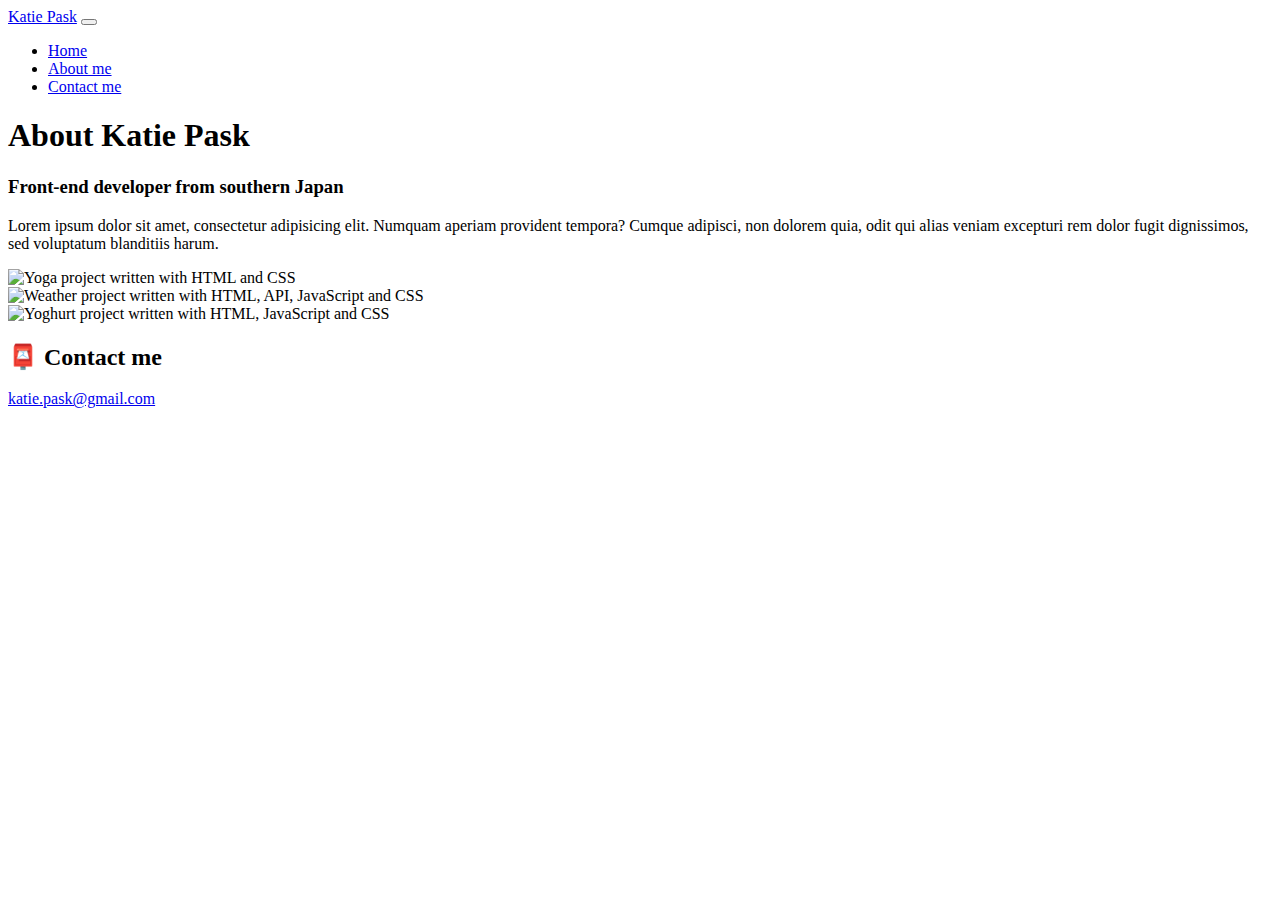
==== about.html @ 1fe474e4 "Initial upload" ====
<!DOCTYPE html>
<html lang="en">
  <head>
    <meta charset="UTF-8" />
    <meta http-equiv="X-UA-Compatible" content="IE=edge" />
    <meta name="viewport" content="width=device-width, initial-scale=1.0" />
    <meta
      name="description"
      content="About Katie Pask -- front end developer skilled in HTML, CSS and JavaScript"
    />

    <title>About Me // Katie Pask - front end developer</title>

    <link
      href="https://cdn.jsdelivr.net/npm/bootstrap@5.1.1/dist/css/bootstrap.min.css"
      rel="stylesheet"
      integrity="sha384-F3w7mX95PdgyTmZZMECAngseQB83DfGTowi0iMjiWaeVhAn4FJkqJByhZMI3AhiU"
      crossorigin="anonymous"
    />

    <script
      src="https://cdn.jsdelivr.net/npm/bootstrap@5.1.1/dist/js/bootstrap.bundle.min.js"
      integrity="sha384-/bQdsTh/da6pkI1MST/rWKFNjaCP5gBSY4sEBT38Q/9RBh9AH40zEOg7Hlq2THRZ"
      crossorigin="anonymous"
    ></script>

    <link rel="stylesheet" href="style.css" />
  </head>

  <body>
    <nav class="navbar navbar-expand-lg navbar-light bg-light fixed-top">
      <div class="container">
        <a class="navbar-brand" href="index.html">Katie Pask</a>
        <button
          class="navbar-toggler"
          type="button"
          data-bs-toggle="collapse"
          data-bs-target="#navbarNav"
          aria-controls="navbarNav"
          aria-expanded="false"
          aria-label="Toggle navigation"
        >
          <span class="navbar-toggler-icon"></span>
        </button>
        <div class="collapse navbar-collapse" id="navbarNav">
          <ul class="navbar-nav">
            <li class="nav-item">
              <a class="nav-link" aria-current="page" href="index.html">Home</a>
            </li>
            <li class="nav-item">
              <a class="nav-link active" href="about.html">About me</a>
            </li>
            <li class="nav-item">
              <a class="nav-link" href="about.html#contact">Contact me</a>
            </li>
          </ul>
        </div>
      </div>
    </nav>
    <h1 class="text-center">About Katie Pask</h1>
    <h3 class="text-center">Front-end developer from southern Japan</h3>
    <div class="about-paragraphs text-center">
      <p>
        Lorem ipsum dolor sit amet, consectetur adipisicing elit. Numquam
        aperiam provident tempora? Cumque adipisci, non dolorem quia, odit qui
        alias veniam excepturi rem dolor fugit dignissimos, sed voluptatum
        blanditiis harum.
      </p>
    </div>
    <div class="container">
      <div class="row">
        <div class="col-sm-4">
          <img
            src="images/yoga.png"
            alt="Yoga project written with HTML and CSS"
            class="img-fluid p-2 shadow rounded"
          />
        </div>
        <div class="col-sm-4">
          <img
            src="images/weather.png"
            alt="Weather project written with HTML, API, JavaScript and CSS"
            class="img-fluid p-2 shadow rounded"
          />
        </div>
        <div class="col-sm-4">
          <img
            src="images/yogurt.png"
            alt="Yoghurt project written with HTML, JavaScript and CSS"
            class="img-fluid p-2 shadow rounded"
          />
        </div>
      </div>
    </div>
    <div id="contact" class="mt-5">
      <h2 class="text-center">📮 Contact me</h2>
      <a href="mailto:katie.pask@gmail.com" class="email-link">
        katie.pask@gmail.com</a
      >
    </div>
  </body>
</html>
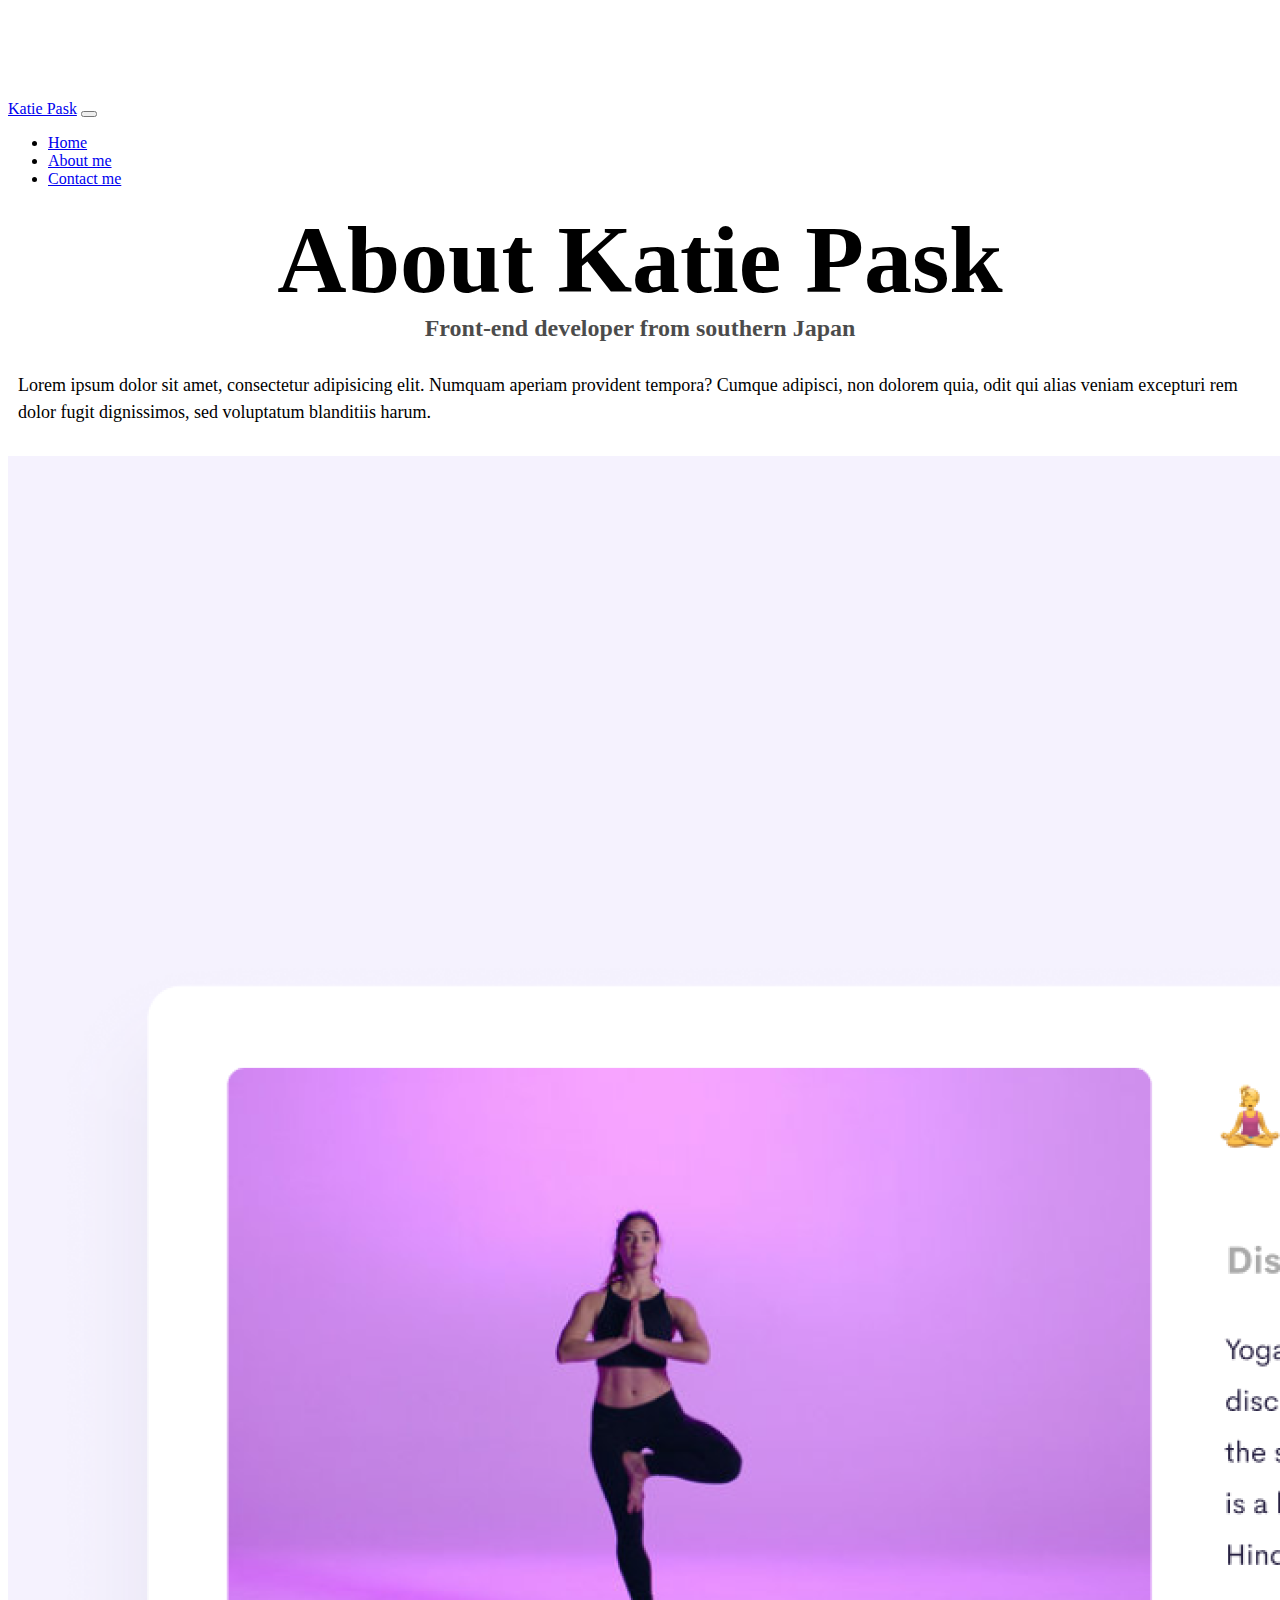
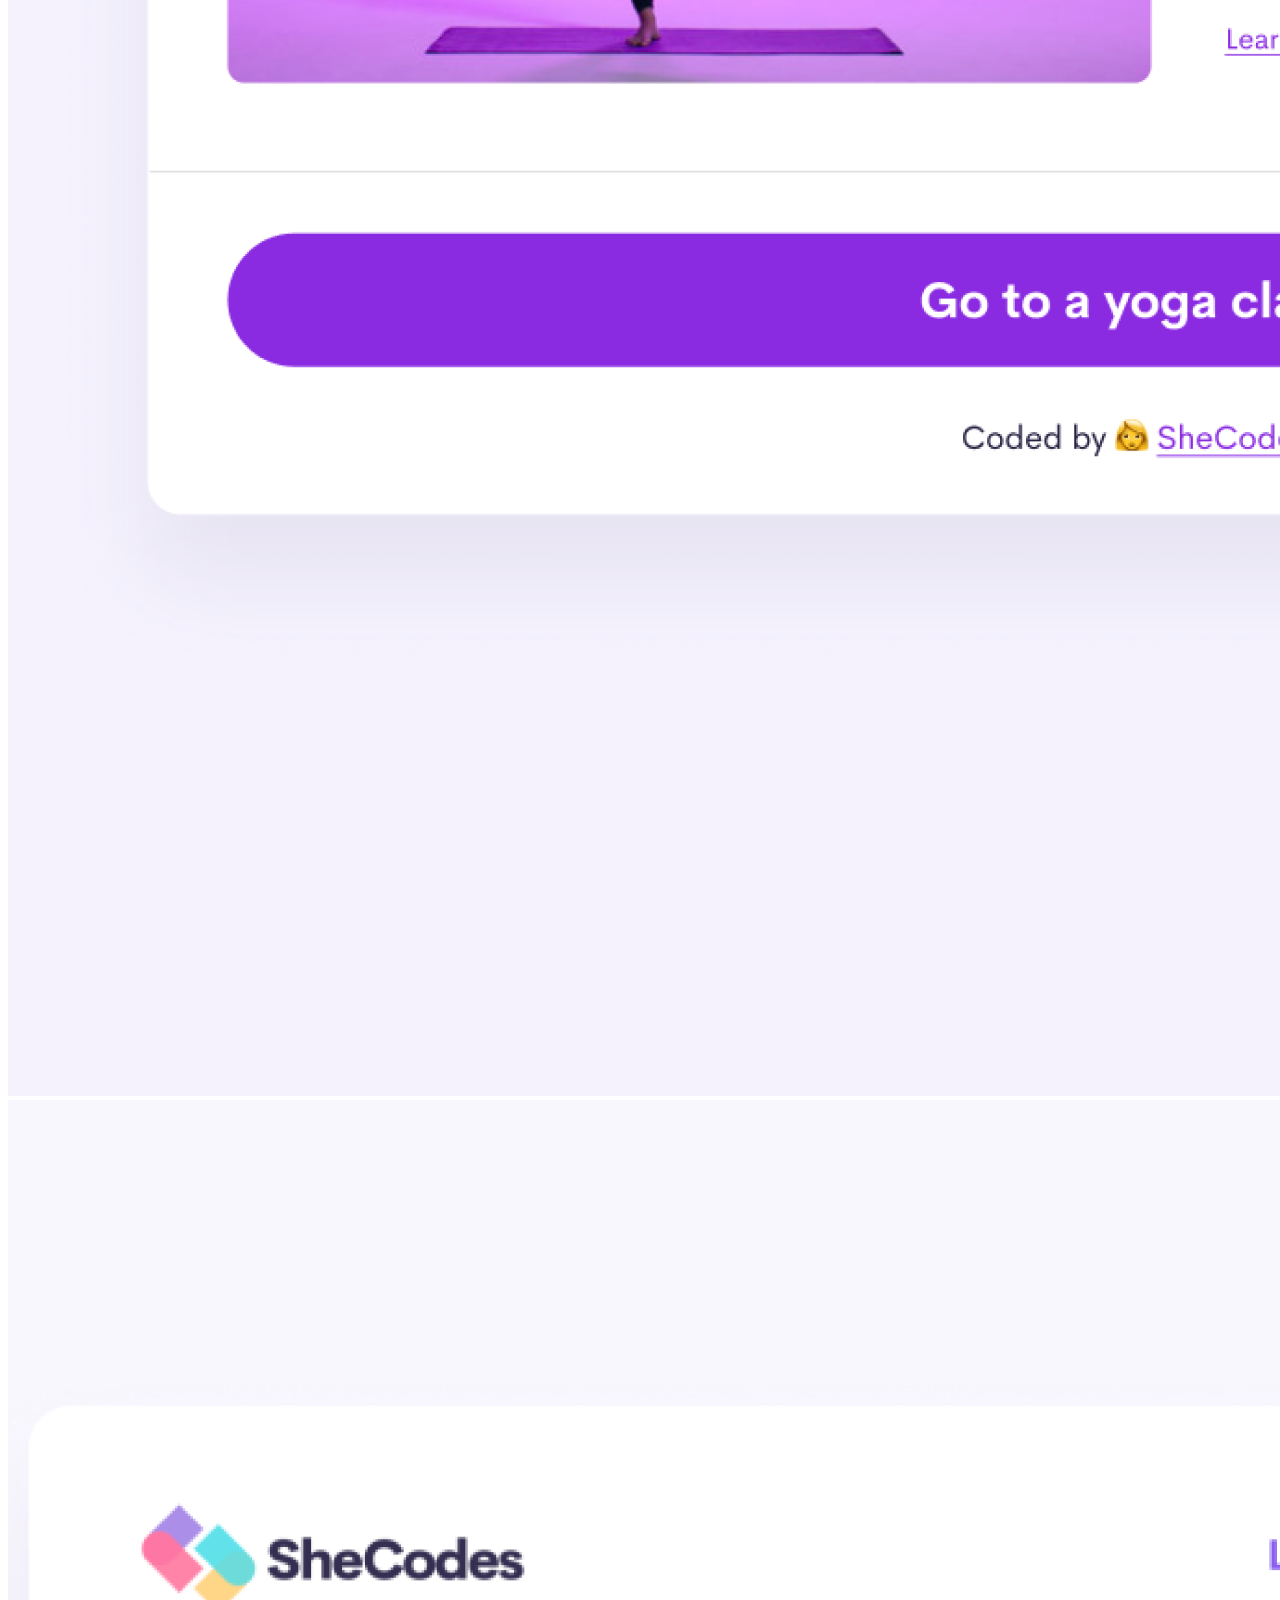
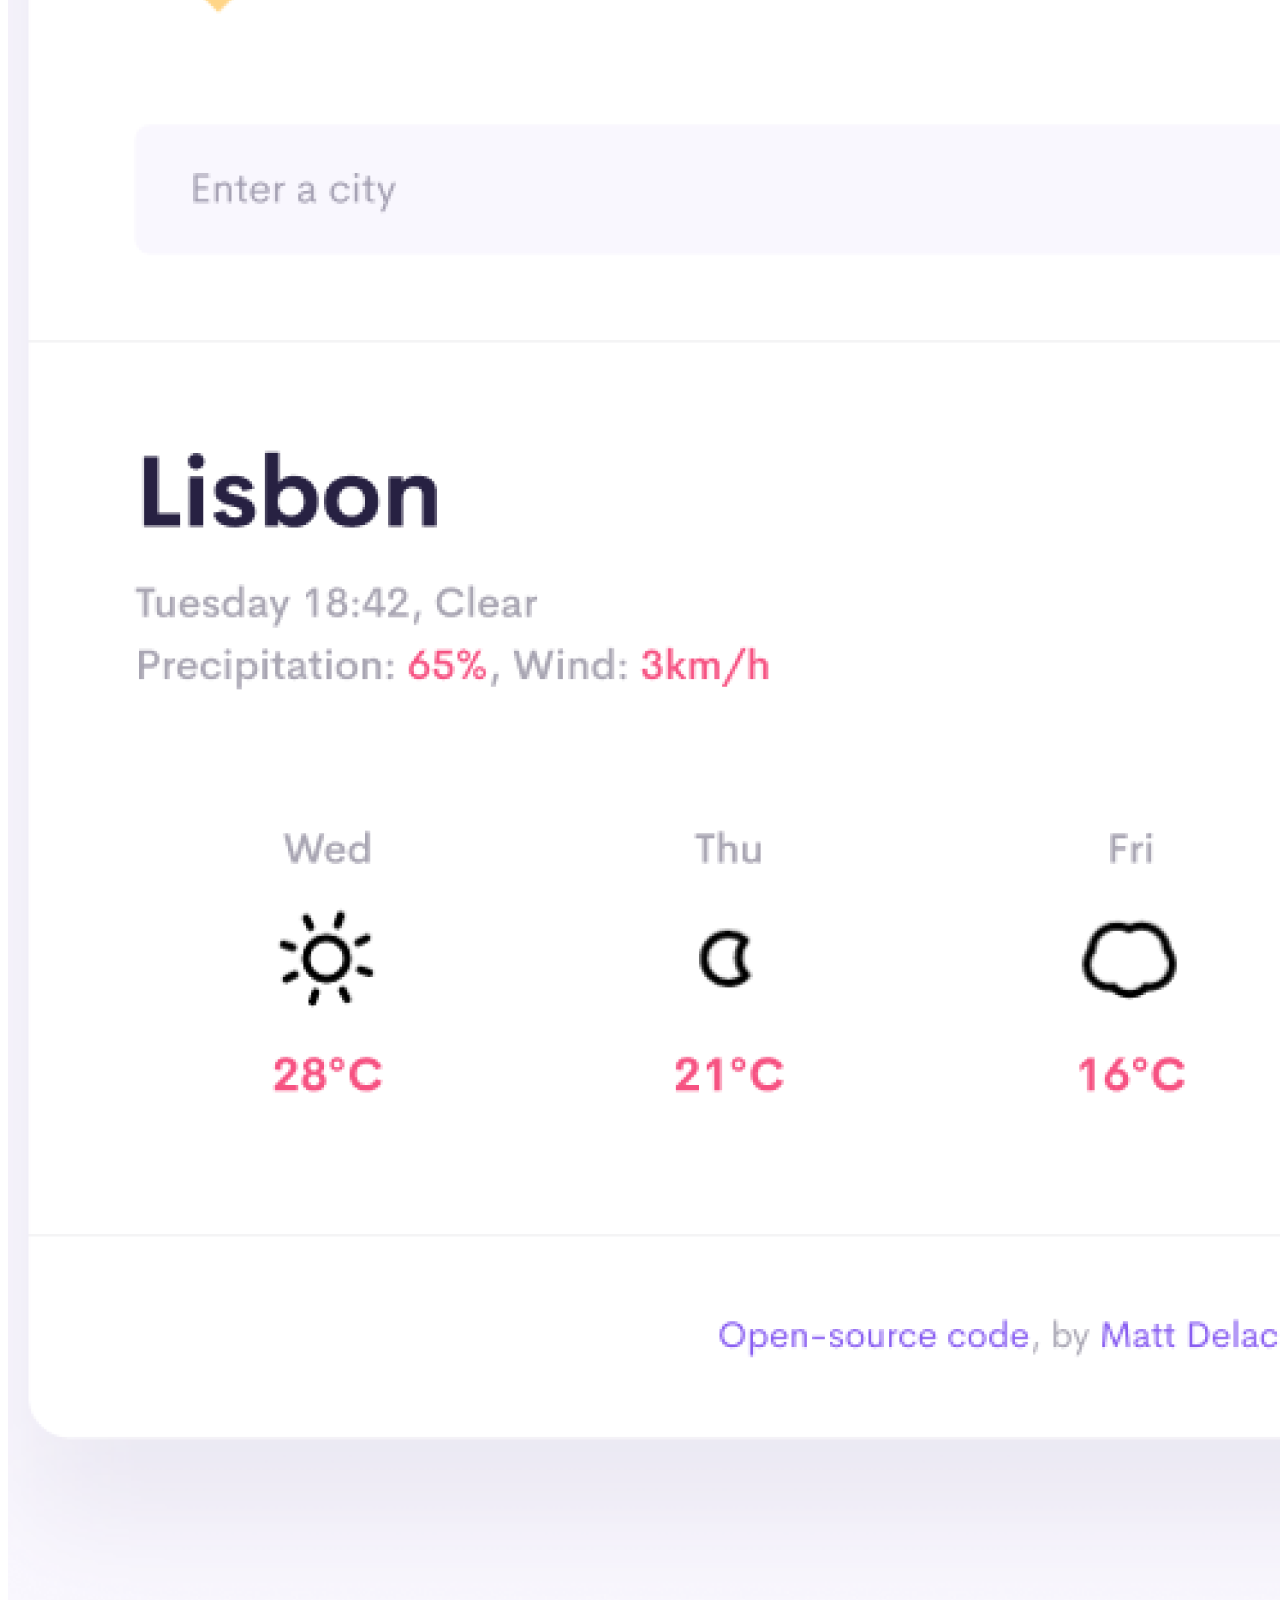
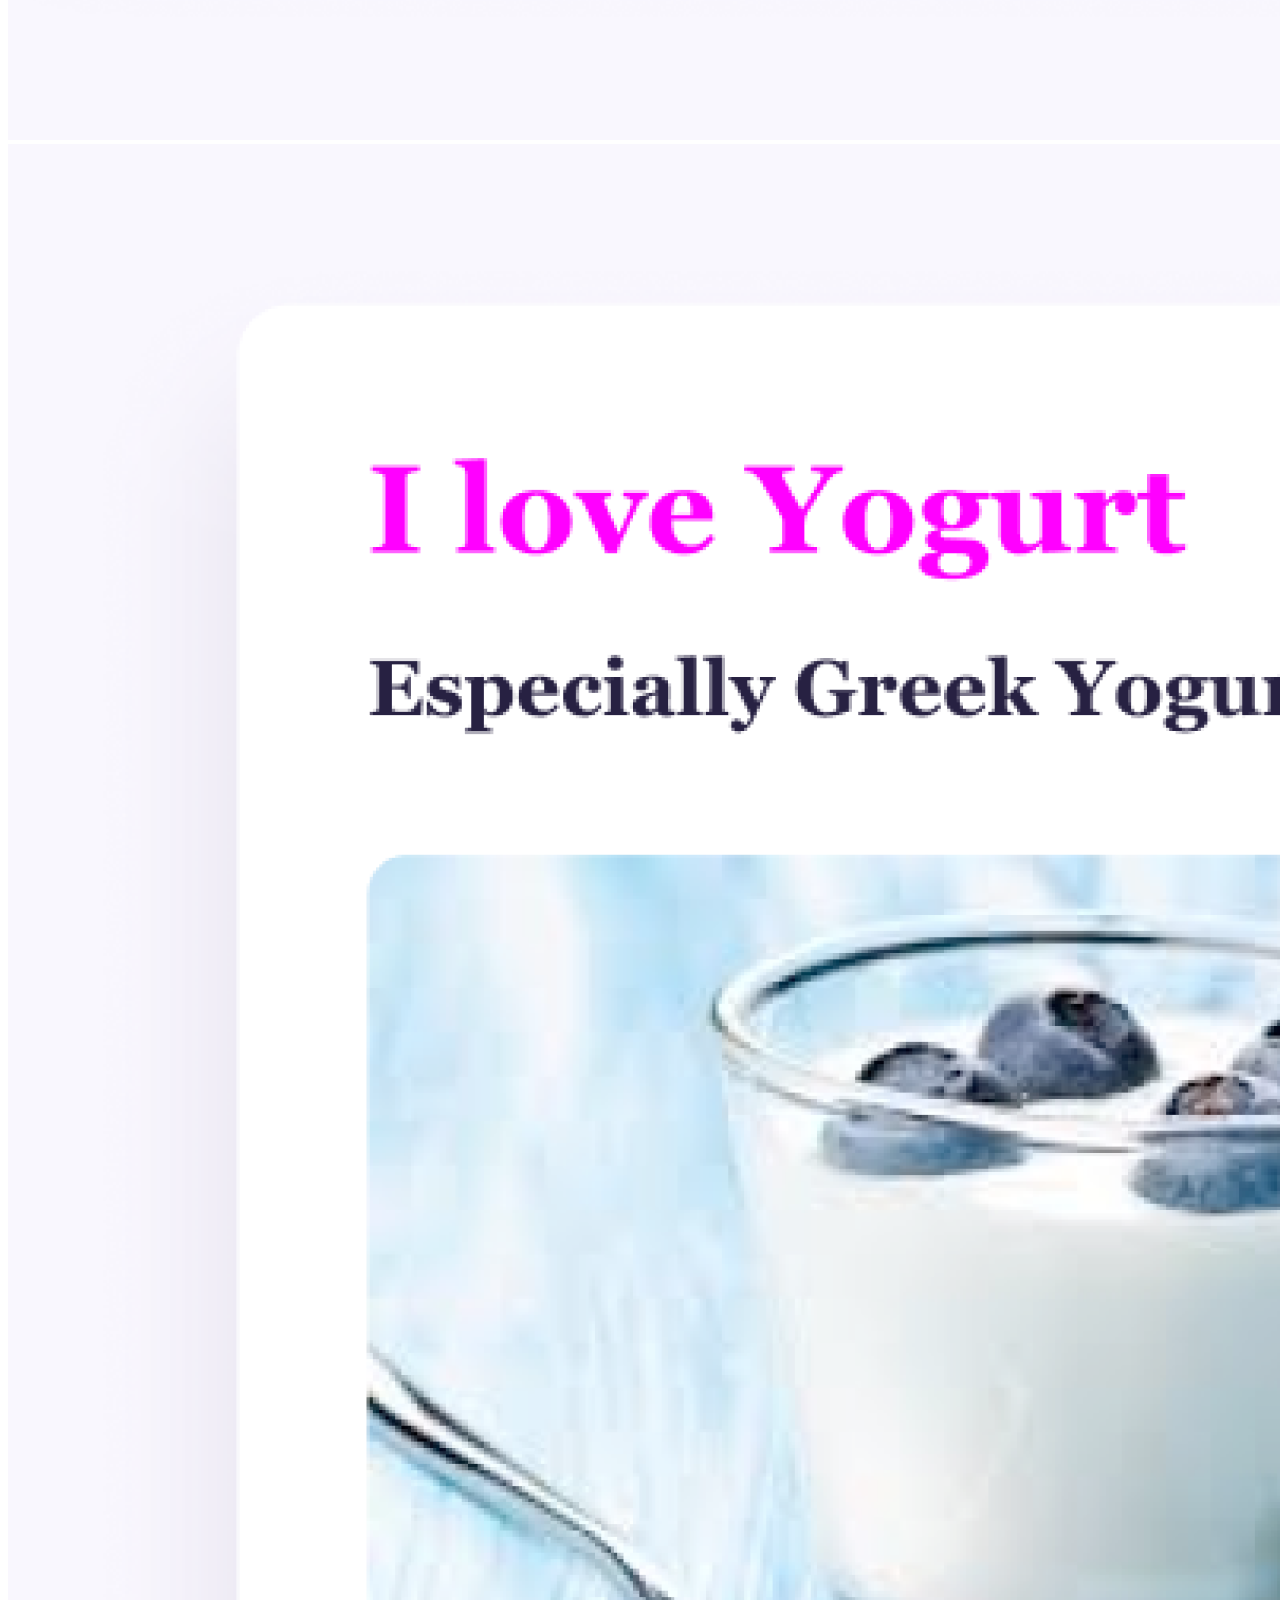
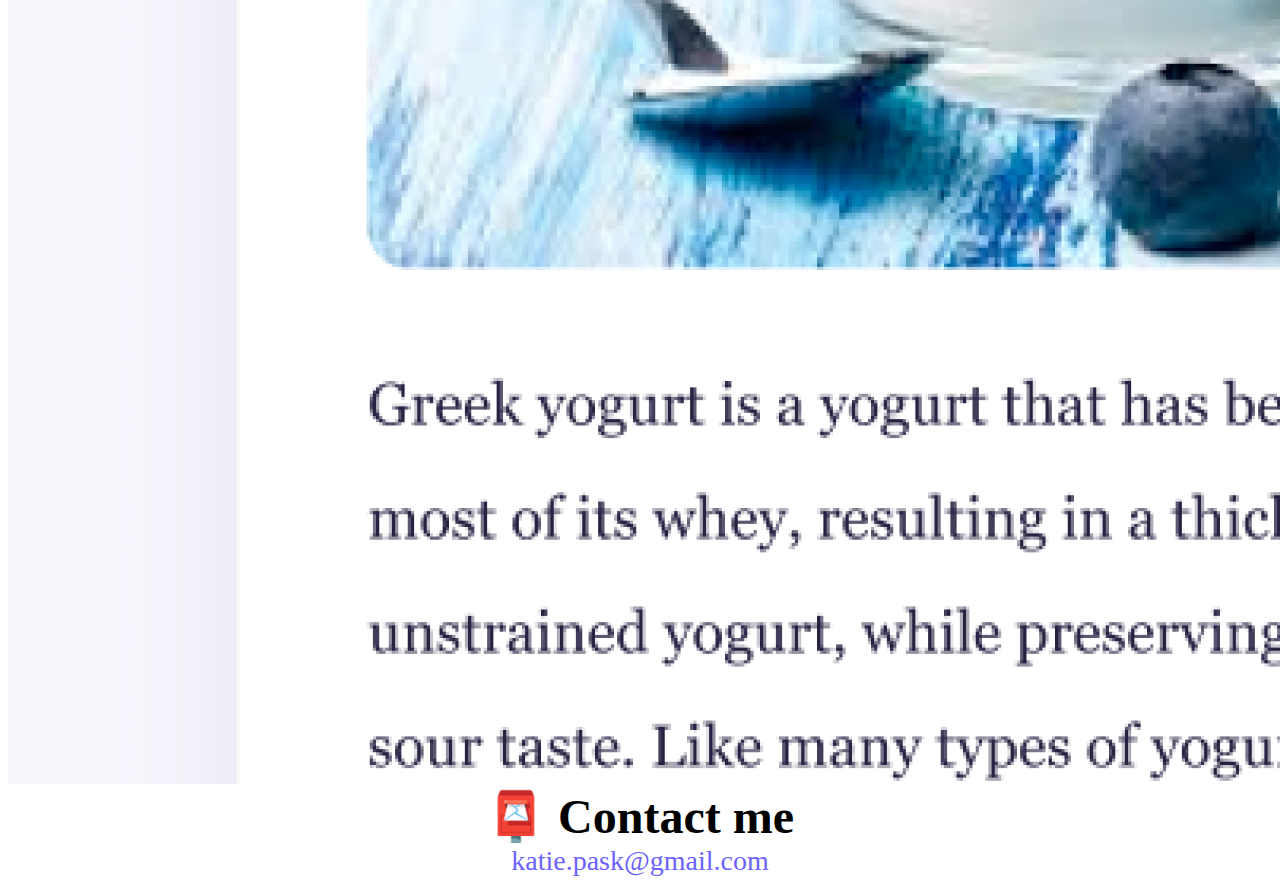
==== commit f3df2148: "added images" ====
--- a/about.html
+++ b/about.html
@@ -24,7 +24,7 @@
       crossorigin="anonymous"
     ></script>
 
-    <link rel="stylesheet" href="style.css" />
+    <link rel="stylesheet" href="src/style.css" />
   </head>
 
   <body>
--- a/src/style.css
+++ b/src/style.css
@@ -0,0 +1,94 @@
+:root {
+  --primary-color: #6c63ff;
+  --secondary-color: #f5f2fe;
+  --box-shadow: 0 5px 10px rgba(0, 0, 0, 0.3);
+}
+
+body {
+  margin-top: 100px;
+}
+
+h1,
+h2,
+h3 {
+  text-align: center;
+  margin: 0;
+}
+
+h1 {
+  font-size: 96px;
+}
+
+h2 {
+  font-size: 48px;
+}
+
+h3 {
+  font-size: 24px;
+  opacity: 0.7;
+}
+
+p {
+  border-radius: 4px;
+  font-size: 18px;
+  line-height: 1.5;
+}
+
+.left-align {
+  text-align: left;
+}
+
+.navigation-links {
+  display: flex;
+  margin-top: 40px;
+  justify-content: center;
+}
+
+.navigation-links a {
+  margin: 20px;
+}
+
+.primary-link {
+  border-radius: 4px;
+  padding: 20px 15px;
+  text-decoration: none;
+  text-transform: capitalize;
+  background: var(--primary-color);
+  box-shadow: var(--box-shadow);
+  color: var(--secondary-color);
+}
+
+.secondary-link {
+  border-radius: 4px;
+  padding: 20px 15px;
+  text-decoration: none;
+  text-transform: capitalize;
+  color: var(--primary-color);
+  border: 1px solid var(--primary-color);
+}
+
+.homepage-link {
+  color: var(--primary-color);
+  text-align: center;
+  display: block;
+}
+
+.about-paragraphs {
+  margin: 30px 0;
+}
+
+.about-paragraphs p {
+  margin: 10px;
+}
+
+.email-link {
+  display: flex;
+  justify-content: center;
+  color: var(--primary-color);
+  font-size: 28px;
+  text-decoration: none;
+}
+
+.email-link:hover {
+  text-decoration: underline;
+}
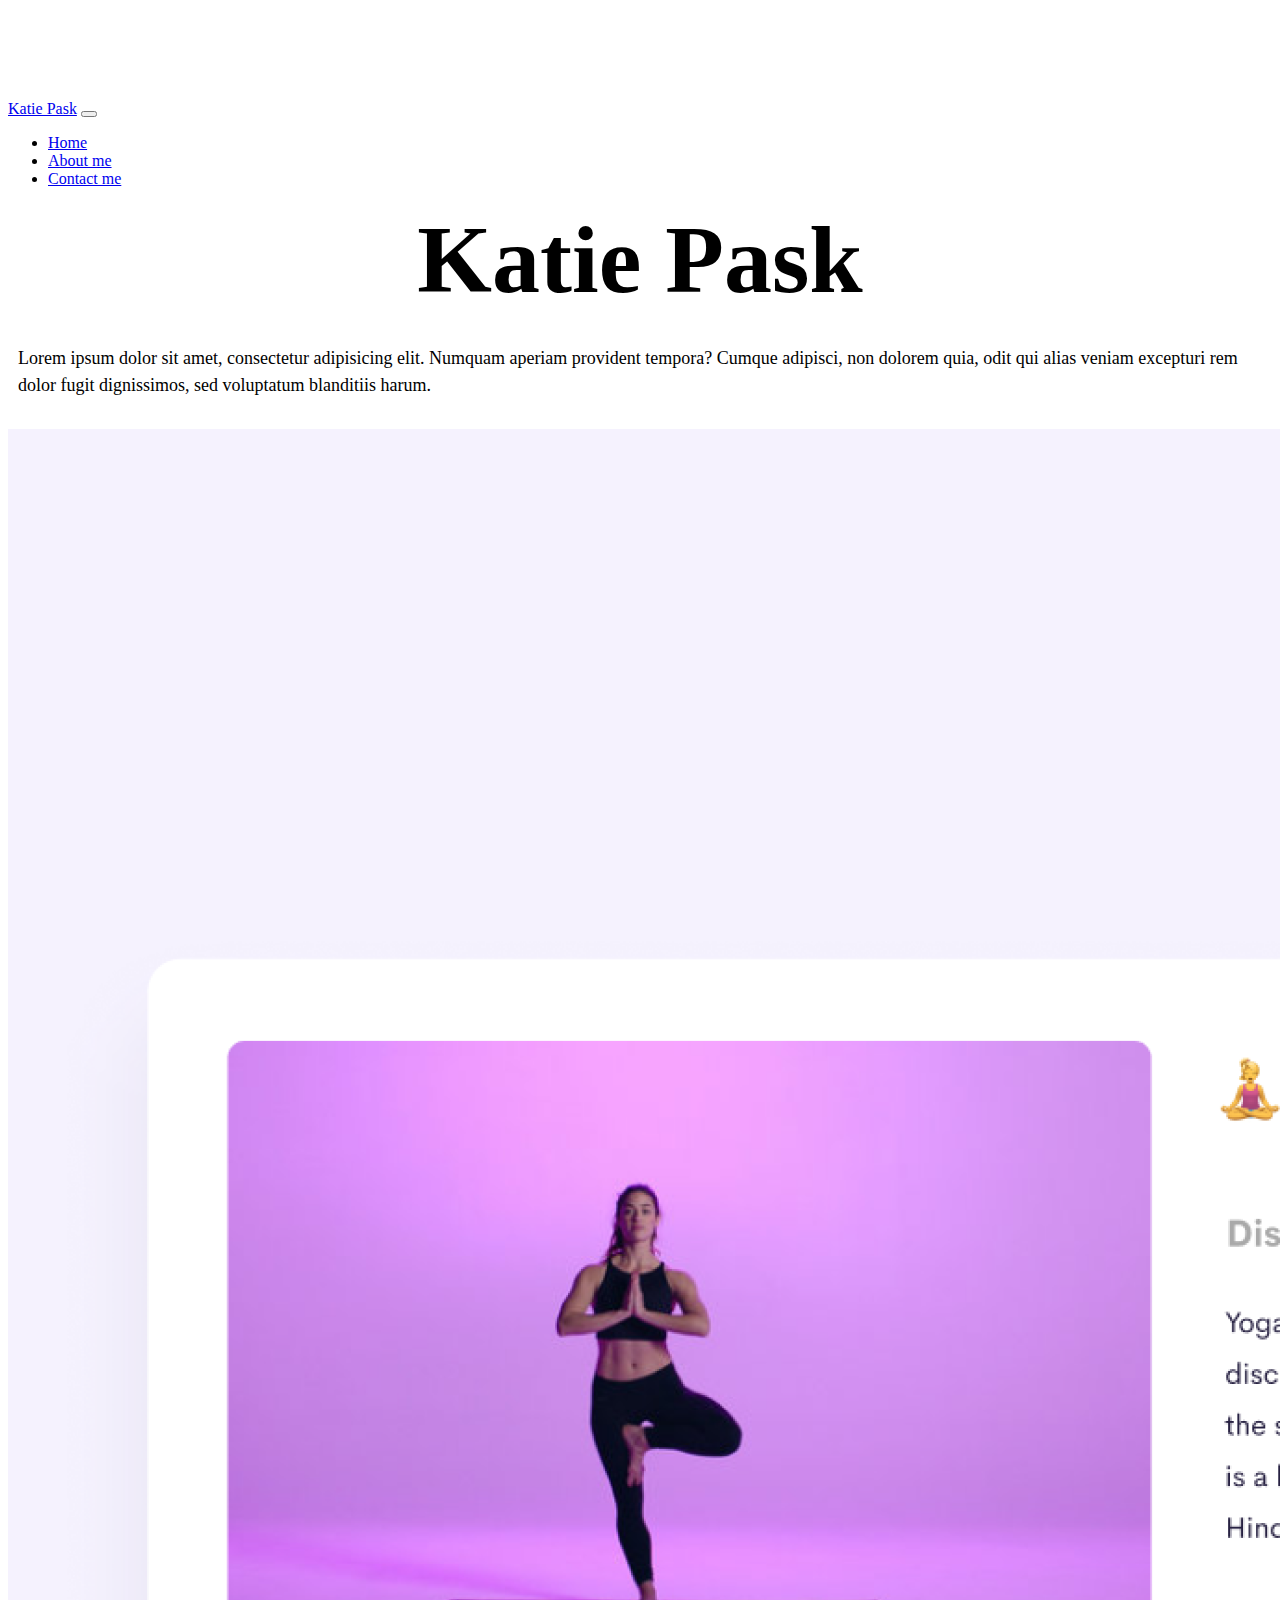
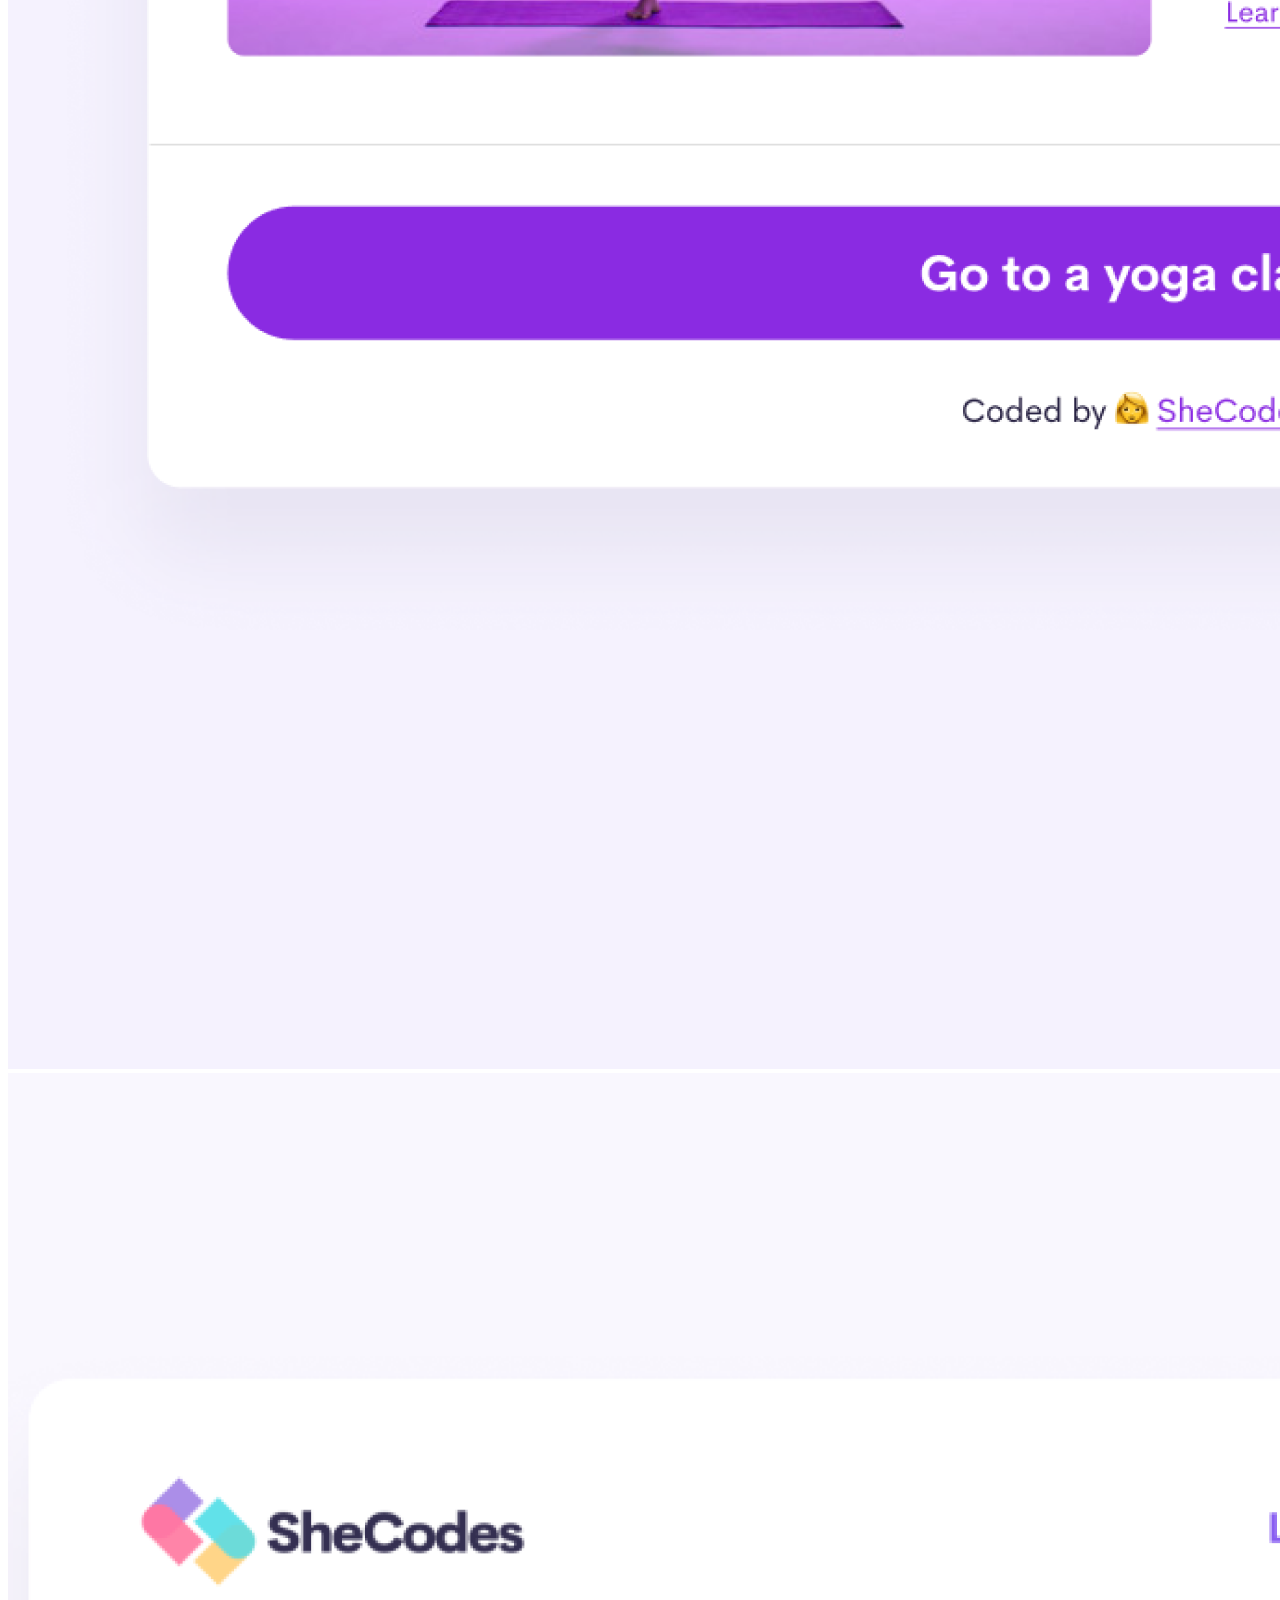
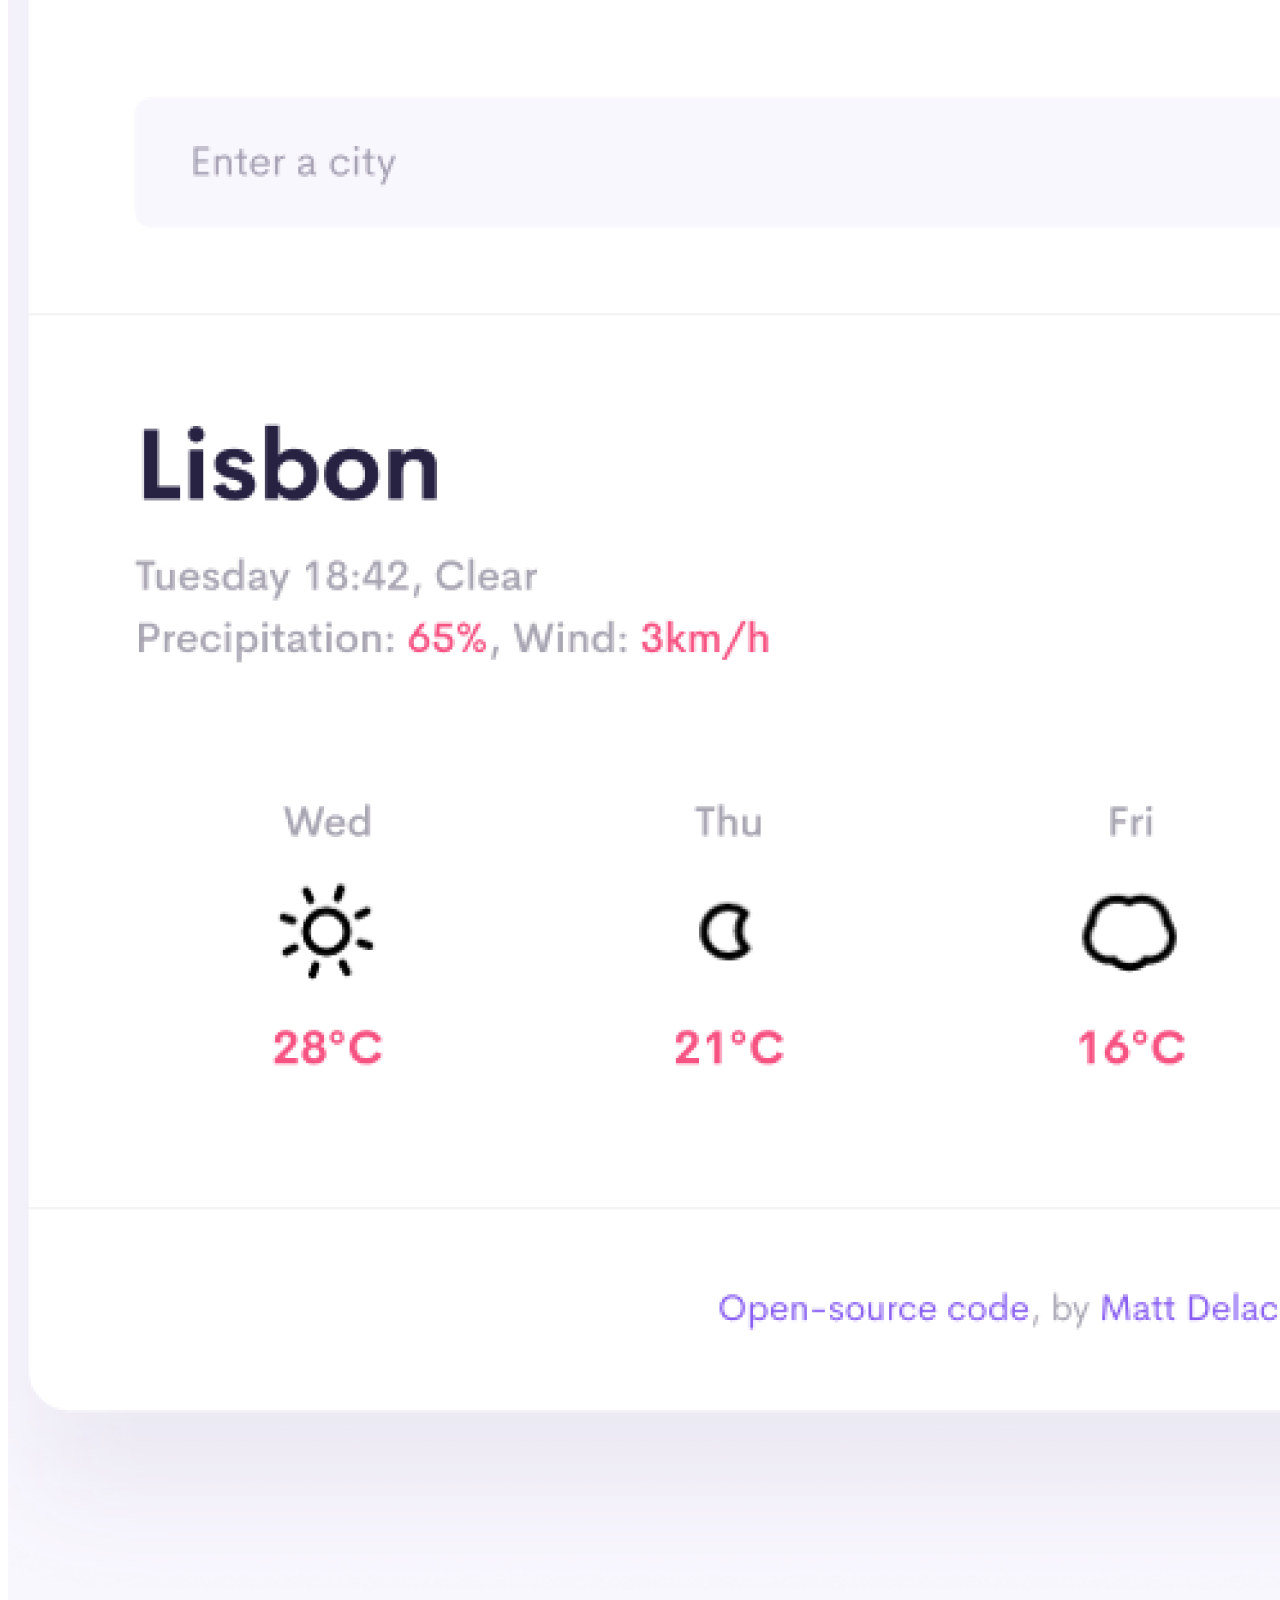
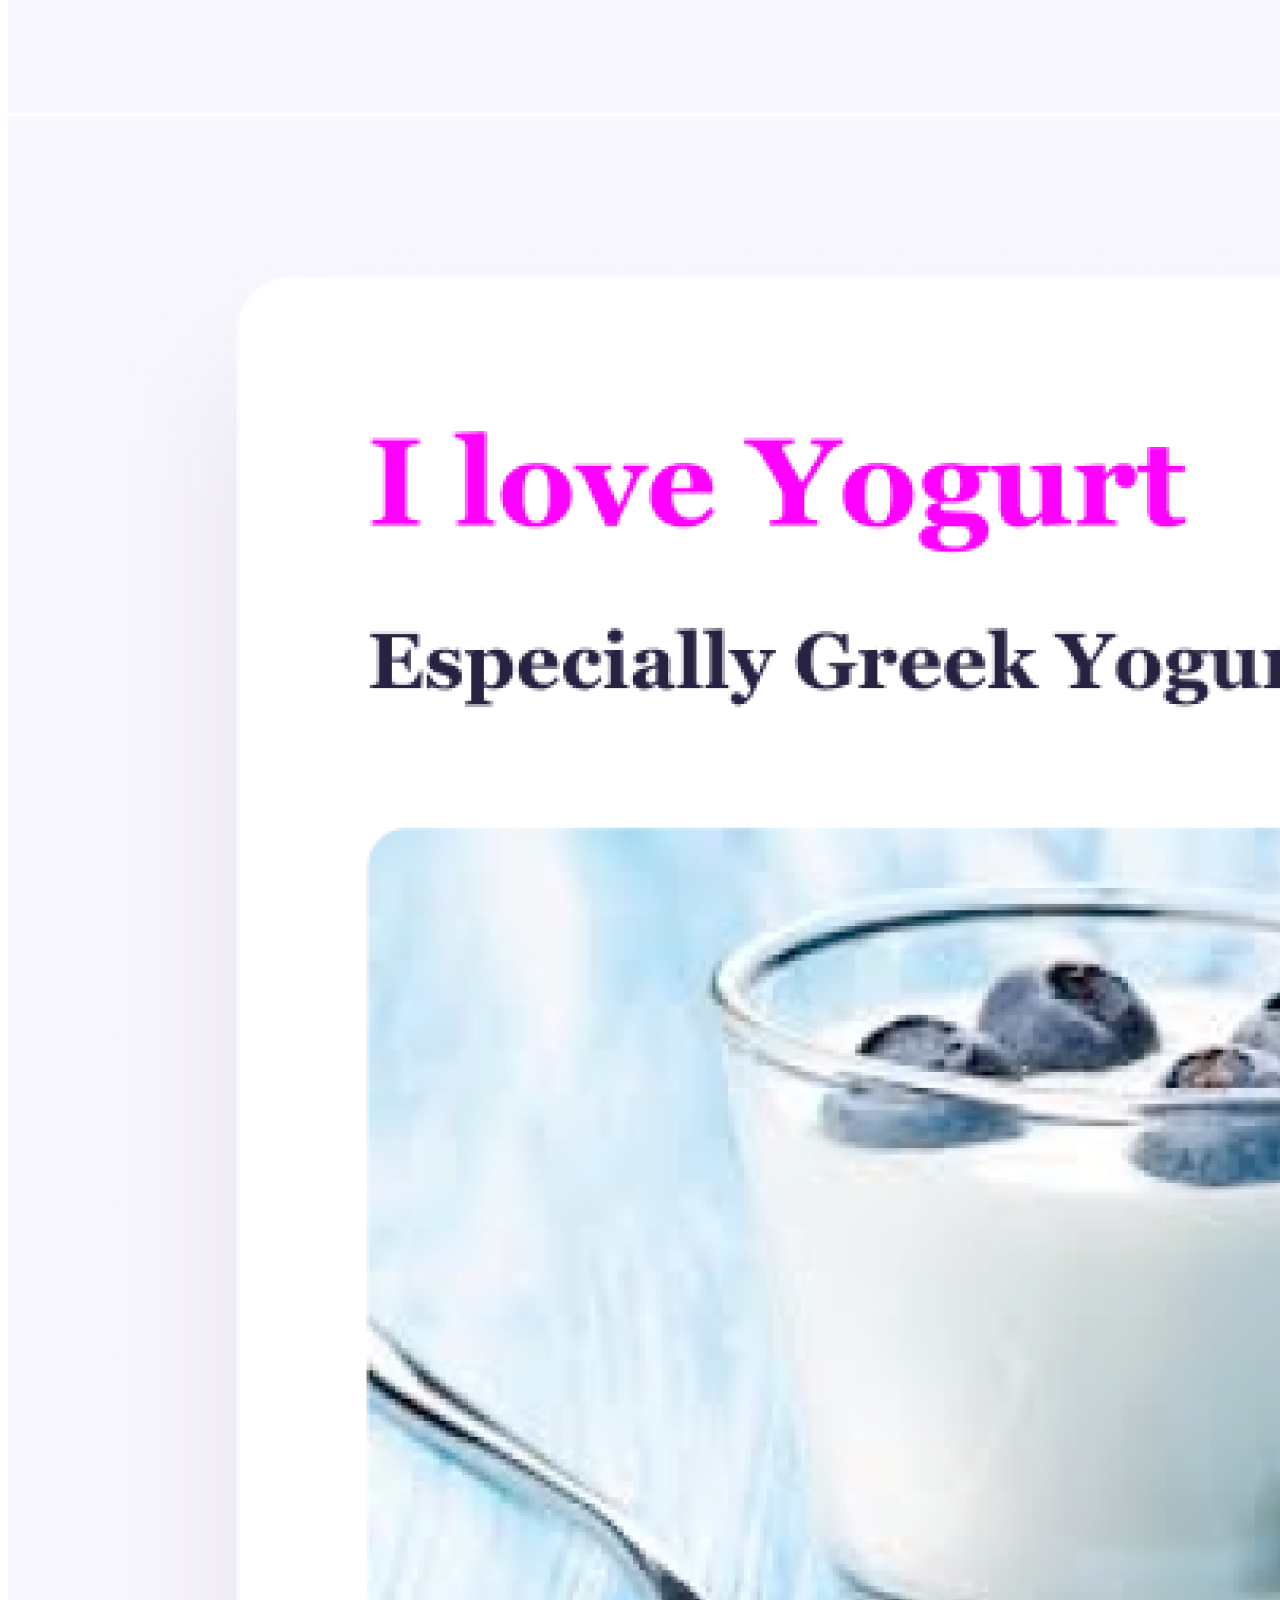
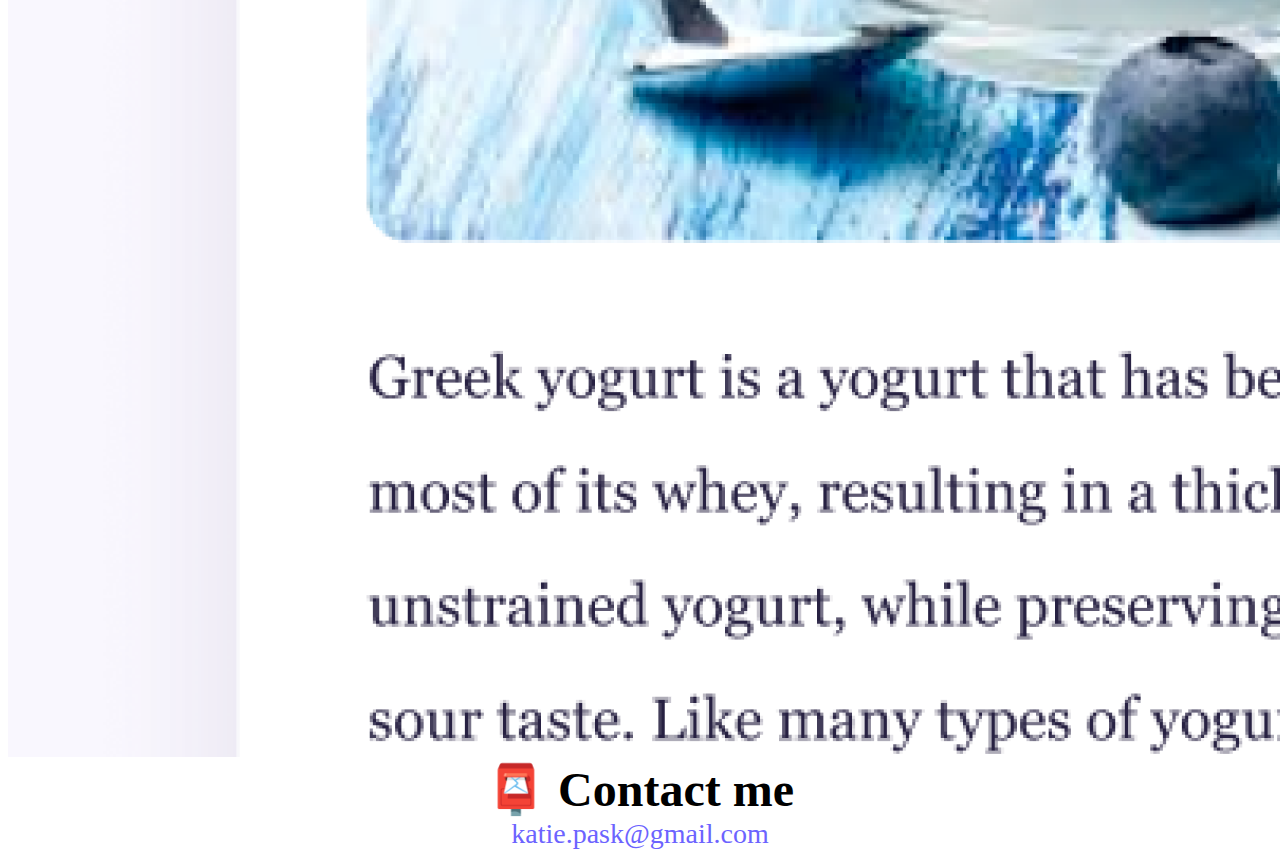
==== commit 9933ffd7: "Added SEO updates" ====
--- a/about.html
+++ b/about.html
@@ -57,8 +57,7 @@
         </div>
       </div>
     </nav>
-    <h1 class="text-center">About Katie Pask</h1>
-    <h3 class="text-center">Front-end developer from southern Japan</h3>
+    <h1 class="text-center">Katie Pask</h1>
     <div class="about-paragraphs text-center">
       <p>
         Lorem ipsum dolor sit amet, consectetur adipisicing elit. Numquam
--- a/src/style.css
+++ b/src/style.css
@@ -92,3 +92,23 @@
 .email-link:hover {
   text-decoration: underline;
 }
+
+@media screen and (max-width: 630px) {
+  p {
+    text-align: center;
+  }
+
+  .buttonLink {
+    display: flex;
+    margin-top: 40px;
+    justify-content: center;
+  }
+
+  .headingDescription {
+    text-align: center;
+  }
+
+  .mainImg {
+    display: none;
+  }
+}
